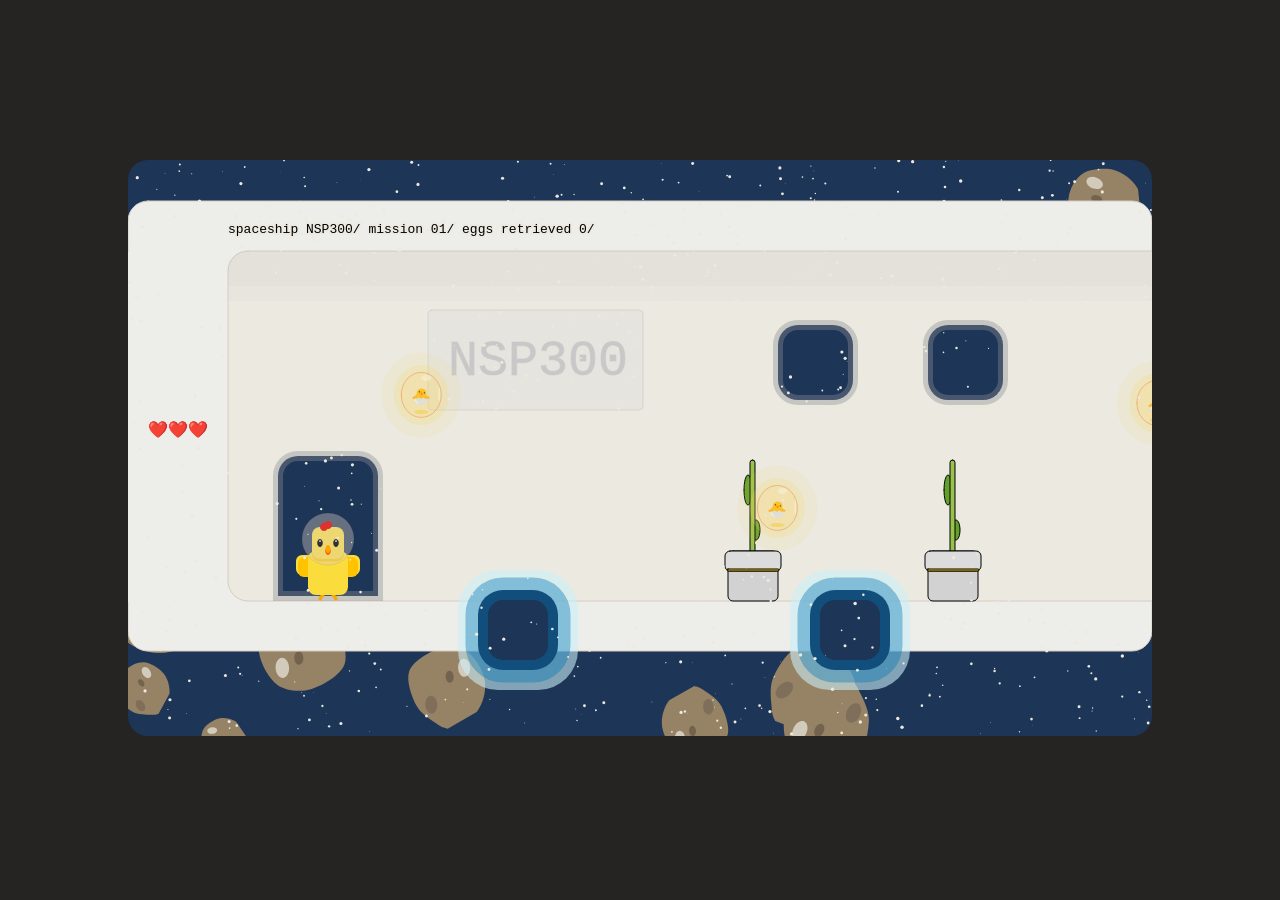
==== game-project/gp7/index.html @ e5755266 "gp7" ====
<!DOCTYPE html>
<html>
  <head>
    <script src="p5.min.js"></script>
    <script src="sketch.js"></script>
    <script src="start.js"></script>
    <script src="draw/character.js"></script>
    <script src="draw/spaceship.js"></script>
    <script src="draw/asteroid.js"></script>
    <script src="draw/window.js"></script>
    <script src="draw/plaque.js"></script>
    <script src="draw/sky.js"></script>
    <script src="draw/plant.js"></script>
    <script src="draw/collectable.js"></script>
    <script src="draw/blackhole.js"></script>
    <script src="movements.js"></script>
    <style>
      body {
        margin: 0;              
        height: 100vh;         
        display: flex;          
        align-items: center;    
        justify-content: center;
        background-color: #252422;
      }
    </style>
  </head>
  <body>
  </body>
</html>
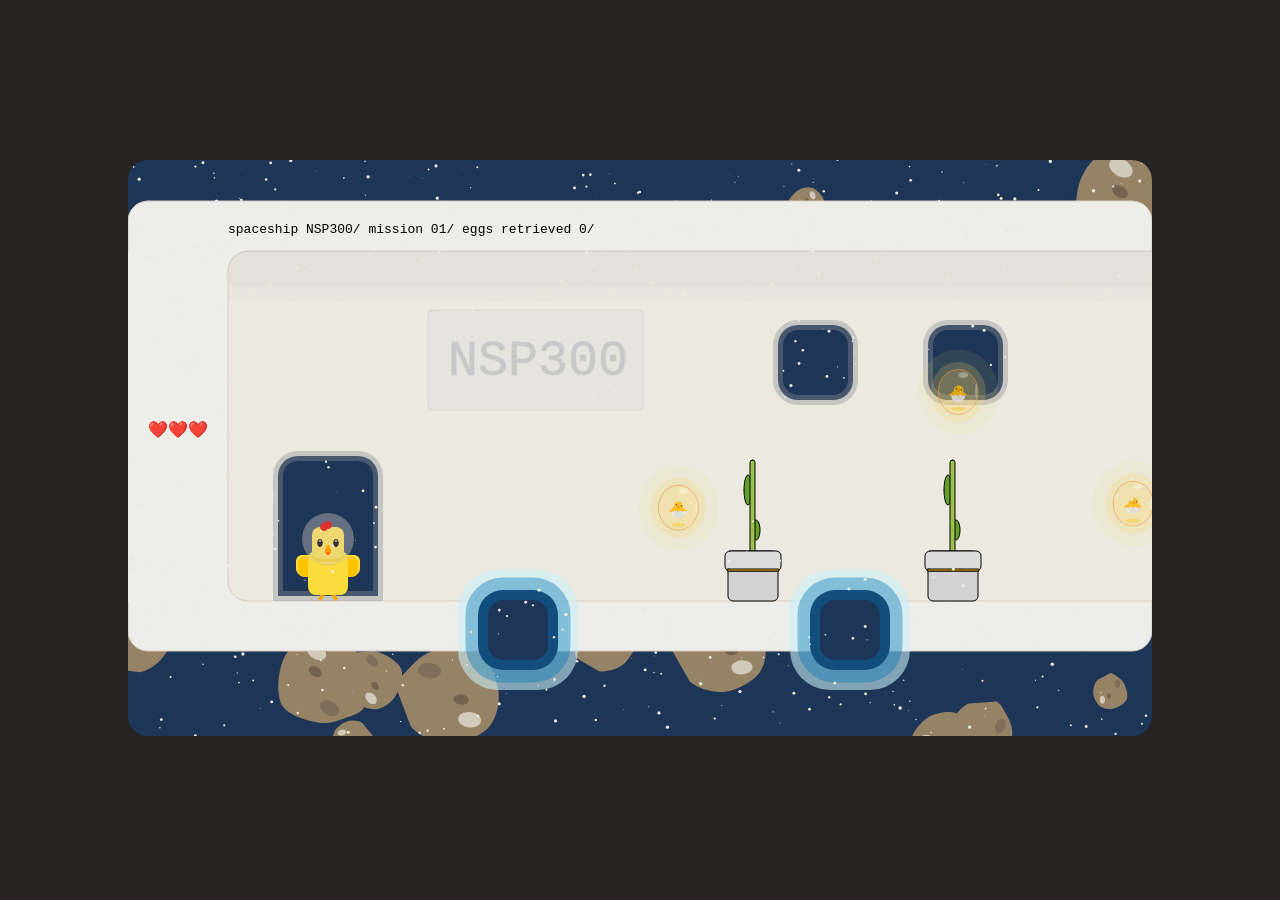
==== commit bc5441fb: "fix death logic" ====
--- a/game-project/gp7/index.html
+++ b/game-project/gp7/index.html
@@ -14,6 +14,7 @@
     <script src="draw/collectable.js"></script>
     <script src="draw/blackhole.js"></script>
     <script src="movements.js"></script>
+    <script src="death.js"></script>
     <style>
       body {
         margin: 0;              
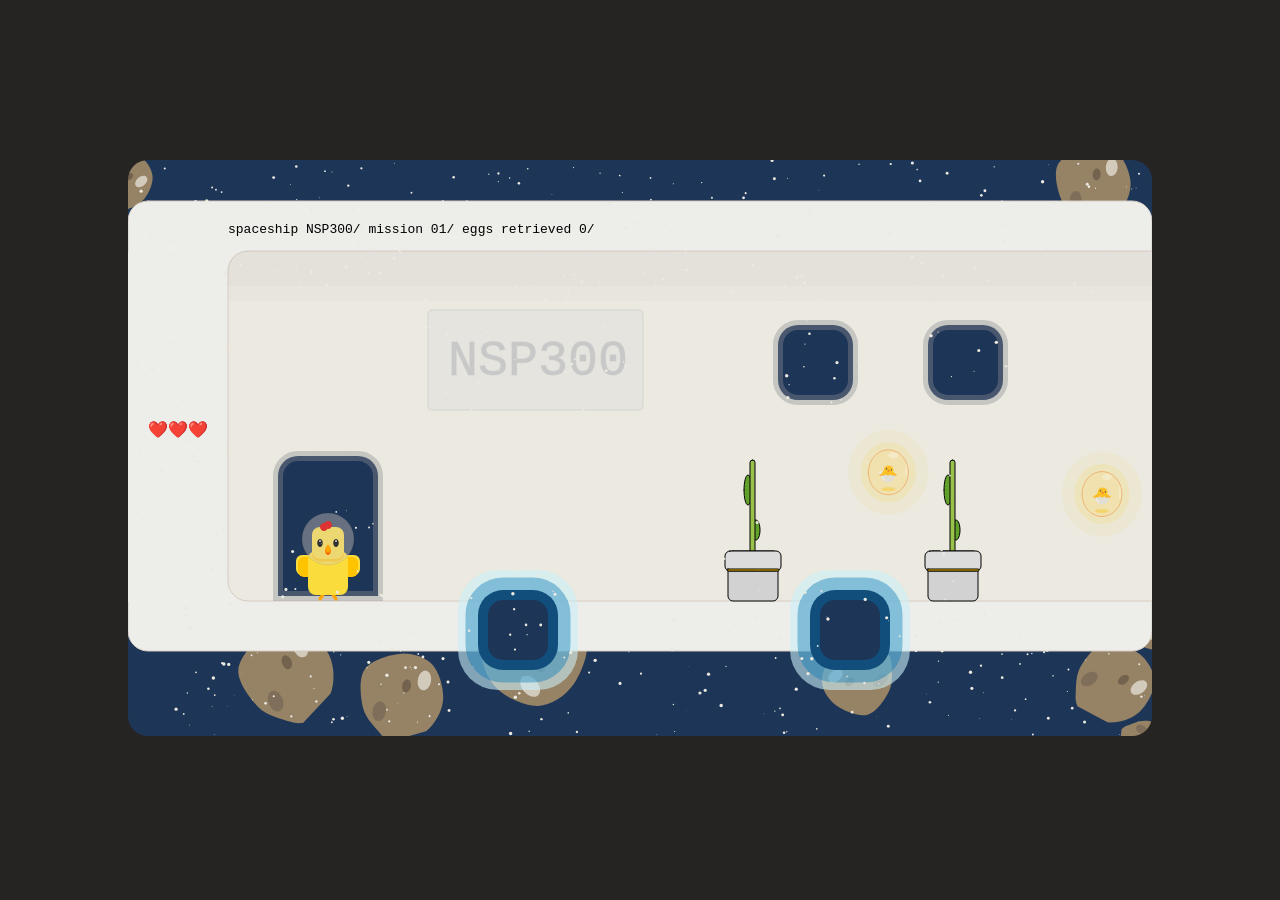
==== commit 155a9ce4: "fix restart game on death" ====
--- a/game-project/gp7/index.html
+++ b/game-project/gp7/index.html
@@ -3,6 +3,7 @@
   <head>
     <script src="p5.min.js"></script>
     <script src="sketch.js"></script>
+    <script src="spawn.js"></script>
     <script src="start.js"></script>
     <script src="draw/character.js"></script>
     <script src="draw/spaceship.js"></script>
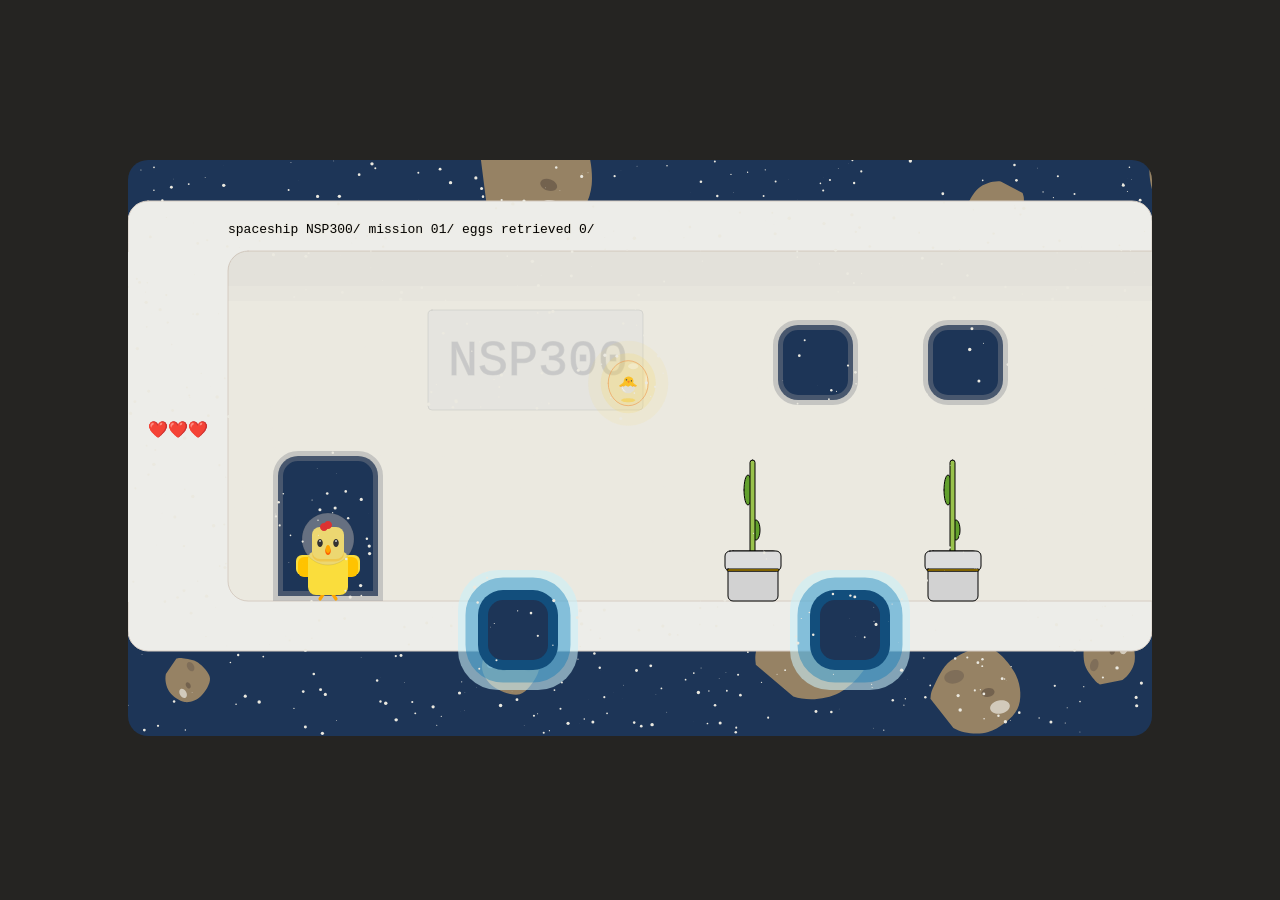
==== commit 0ef41002: "done refactoring" ====
--- a/game-project/gp7/index.html
+++ b/game-project/gp7/index.html
@@ -14,6 +14,7 @@
     <script src="draw/plant.js"></script>
     <script src="draw/collectable.js"></script>
     <script src="draw/blackhole.js"></script>
+    <script src="draw/flagpole.js"></script>
     <script src="movements.js"></script>
     <script src="death.js"></script>
     <style>
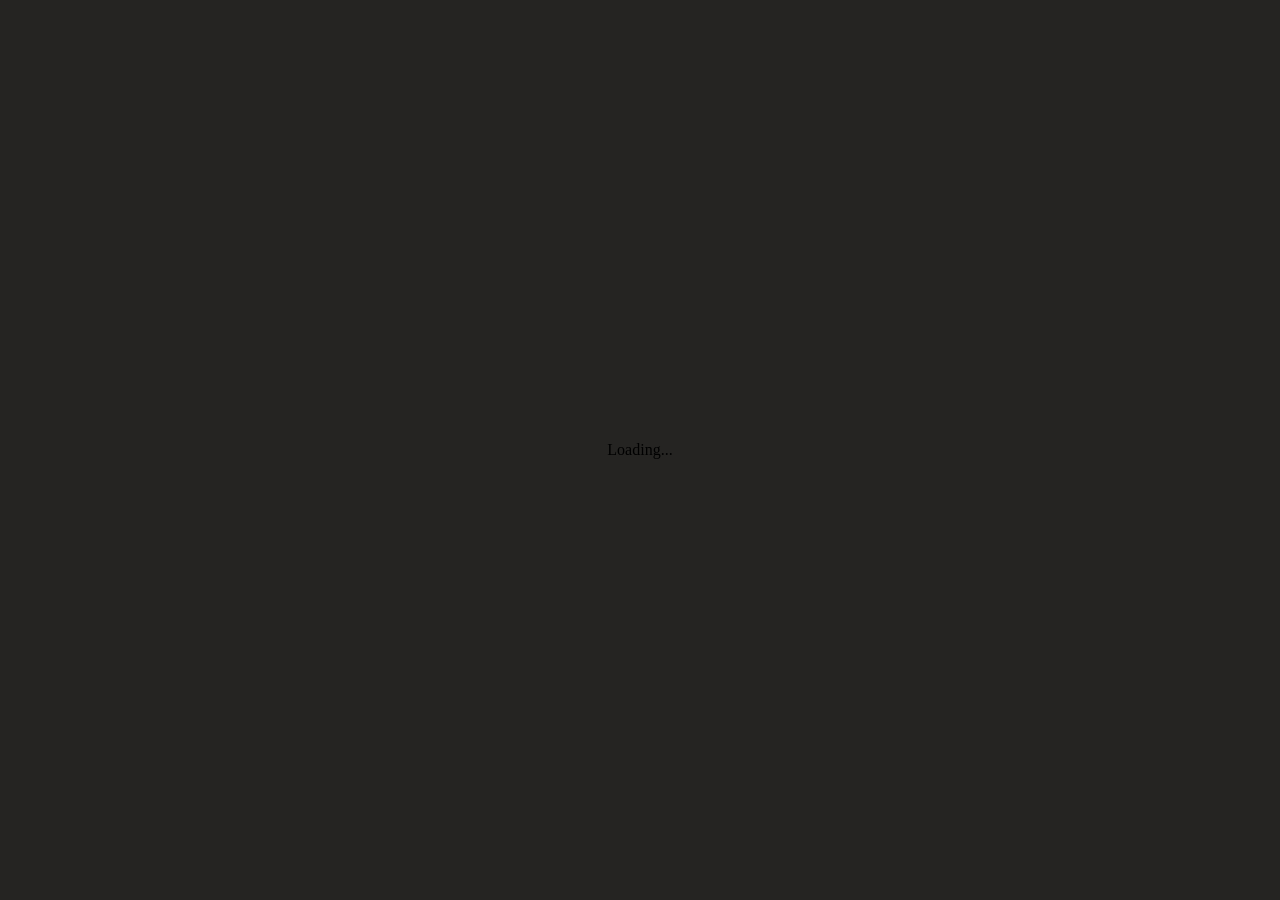
==== commit 5f5eedf7: "config sound effects" ====
--- a/game-project/gp7/index.html
+++ b/game-project/gp7/index.html
@@ -2,7 +2,9 @@
 <html>
   <head>
     <script src="p5.min.js"></script>
+    <script src="p5.sound.min.js"></script>
     <script src="sketch.js"></script>
+    <script src="sounds.js"></script>
     <script src="spawn.js"></script>
     <script src="start.js"></script>
     <script src="draw/character.js"></script>
